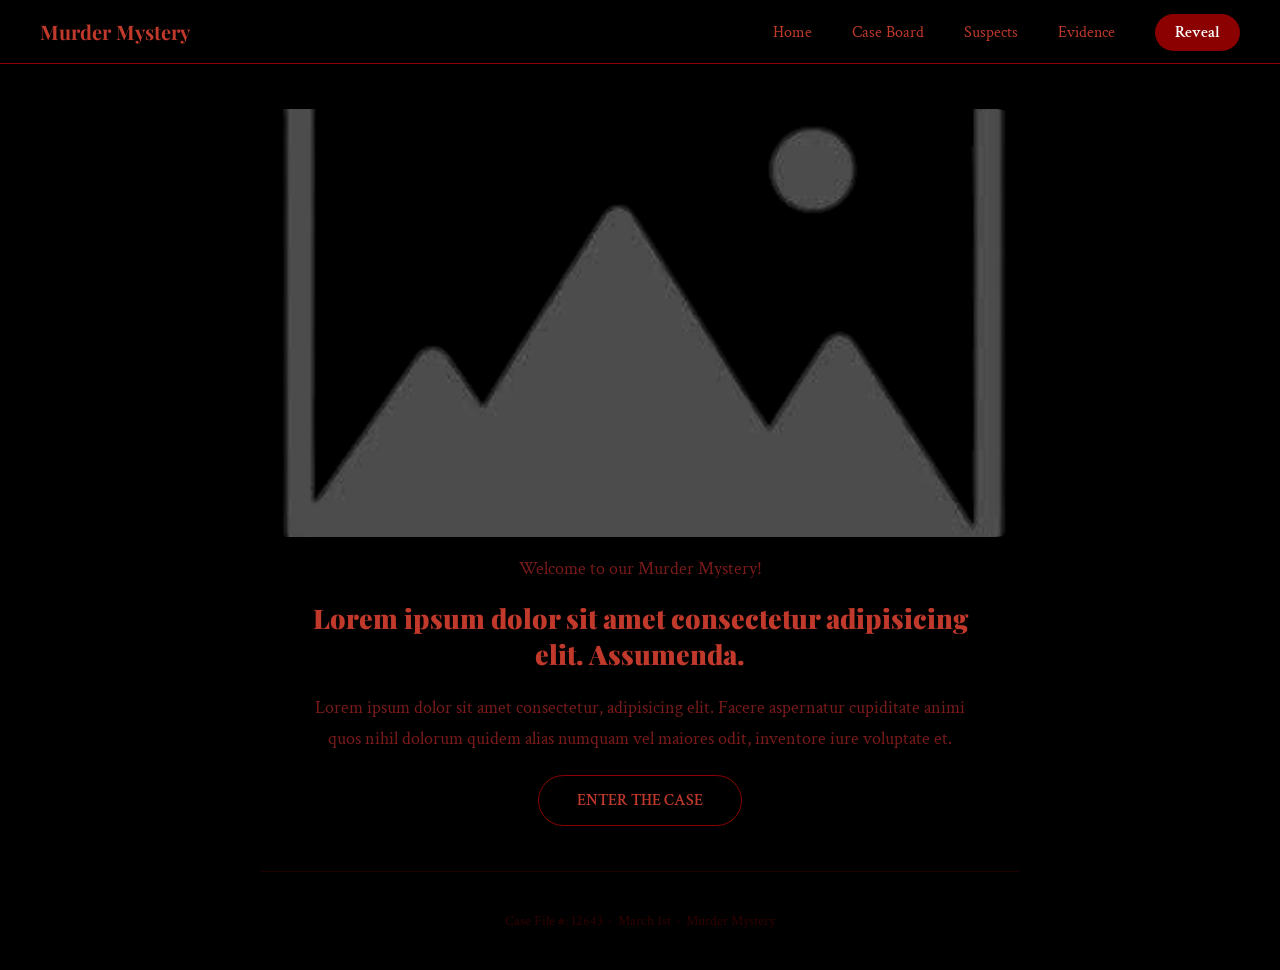
==== index.html @ e993932b "Created a homepage with CSS" ====
<!DOCTYPE html>
<html lang="en">
<head>
  <meta charset="UTF-8">
  <meta name="viewport" content="width=device-width, initial-scale=1.0">

  <link rel="preconnect" href="https://fonts.googleapis.com">
  <link rel="preconnect" href="https://fonts.gstatic.com" crossorigin>
  <link href="https://fonts.googleapis.com/css2?family=Crimson+Text:ital,wght@0,400;0,600;0,700;1,400;1,600;1,700&family=Playfair+Display:ital,wght@0,400..900;1,400..900&display=swap" rel="stylesheet">

  <link rel="stylesheet" href="https://cdnjs.cloudflare.com/ajax/libs/font-awesome/6.5.1/css/all.min.css" crossorigin="anonymous" referrerpolicy="no-referrer">

  <link rel="stylesheet" href="styles.css">
  <title>Homepage</title>
</head>
<body>
  <!--Navigation Bar-->
  <nav class="nav">
    <a href="index.html" class="nav_logo">Murder Mystery</a>

    <input type="checkbox" id="menu-toggle">

    <ul class="nav_links">
      <li><a href="index.html">Home</a></li>
      <li><a href="case-board.html">Case Board</a></li>
      <li><a href="suspects.html">Suspects</a></li>
      <li><a href="evidence.html">Evidence</a></li>
      <li><a href="reveal" class="reveal_button">Reveal</a></li>
    </ul>

    <label for="menu-toggle" class="menu-icon">
      <i class="fa-solid fa-bars" id="menu-icon"></i>
    </label>
  </nav>

  <main>
    <!--Hero Section-->
    <section class="hero">
      <div class="hero_image">
        <!--REPLACE IMAGE-->
        <img src="images/placeholder.png" alt="Placeholder Image">
      </div>
      <div class="hero_text">
        <p class="welcome">Welcome to our Murder Mystery!</p>
        <!--REPLACE WITH ATTENTION GETTER-->
        <h1>Lorem ipsum dolor sit amet consectetur adipisicing elit. Assumenda.</h1>
        <!--REPLACE WITH CASE DESCRIPTION-->
        <p class="description">Lorem ipsum dolor sit amet consectetur, adipisicing elit. Facere aspernatur cupiditate animi quos nihil dolorum quidem alias numquam vel maiores odit, inventore iure voluptate et.</p>
        <a class="enter_button" href="case-board.html">ENTER THE CASE</a>
      </div>
    </section>

    <hr class="divider">
  </main>

  <footer>
    Case File #: 12643 &nbsp;·&nbsp; March 1st  &nbsp;·&nbsp; Murder Mystery 
  </footer>
</body>
</html>
---- styles.css ----
:root{
  --bg-color: black;
  --red-accent: #8b0000;
  --red-text: #c0392b;
  --secondary-red: #7a1a1a;
  --font-display: 'Playfair Display', Georgia, serif;
  --font-body: 'Crimson Text', Georgia, serif;
}

*{
  margin: 0;
  padding: 0;
  box-sizing: border-box;
}

html{
  scroll-behavior: smooth;
}

body{
  background-color: var(--bg-color);
  font-family: var(--font-body);
  font-size: 18px;
}

/* Navigation Bar */
.nav{
  position: fixed;
  top: 0;
  left: 0;
  width: 100%;
  height: 64px;
  display: flex;
  align-items: center;
  justify-content: space-between;
  padding: 0 40px;
  background-color: var(--bg-color);
  border-bottom: 1px solid var(--red-accent);
  z-index: 100;
  cursor: pointer;
}

.nav_logo{
  font-family: var(--font-display);
  font-size: 20px;
  font-weight: 700;
  color: var(--red-text);
  text-decoration: none;
}

.nav_links{
  display: flex;
  align-items: center;
  gap: 40px;
  list-style: none;
}

.nav_links a{
  color: var(--red-text);
  font-size: 16px;
  text-decoration: none;
  transition: color 0.3s ease;
  position: relative;
}

/* When hovering over the links add a underline underneath */
.nav_links a::after{
  content: '';
  position: absolute;
  bottom: -4px;
  left: 0;
  width: 0;
  height: 1px;
  background-color: var(--red-text);
  transition: width 0.3s ease;
}

.nav_links a:hover::after{
  width: 100%;
}

.nav_links a:hover{
  color: white;
}

.reveal_button{
  background-color: var(--red-accent);
  color: white !important;
  padding: 8px 20px;
  border-radius: 50px;
  font-weight: 600;
  border: none;
}

.reveal_button::after{
  display: none;
}

.reveal_button:hover{
  background-color: var(--red-text);
  transform: scale(1.05);
}

/* Menu Toggle */
#menu-toggle{
  display: none;
}

.menu-icon{
  font-size: 32px;
  display: none;
  cursor: pointer;
}

main{
  padding-top: 64px;
}

.hero{
  display: flex;
  flex-direction: column;
  align-items: center;
  padding: 5vh 10%;
  gap: 20px;
}

.hero_image{
  display: flex;
  align-items: center;
  justify-content: center;
  width: 100%;
  max-width: 760px;
  border-radius: 24px;
  position: relative;
  overflow: hidden;
  aspect-ratio: 16 / 9;
}

.hero_image img{
  display: block;
  width: 100%;
  height: 100%;
  object-fit: cover;
}

.hero_text{
  display: flex;
  flex-direction: column;
  align-items: center;
  text-align: center;
  max-width: 680px;
  gap: 20px;
}

.welcome{
  font-family: var(--font-body);
  font-size: 18px;
  color: var(--secondary-red);
}

.hero_text h1{
  font-family: var(--font-display);
  font-weight: 900;
  color: var(--red-text);
}

.description{
  font-family: var(--font-body);
  font-size: 18px;
  color: var(--secondary-red);
  line-height: 1.75;
}

.enter_button{
  display: inline-block;
  text-decoration: none;
  padding: 14px 38px;
  color: var(--red-text);
  border: 1px solid var(--red-accent);
  border-radius: 50px;
  font-family: var(--font-body);
  font-size: 16px;
  font-weight: 600;
  cursor: pointer;
  transition: 
    background-color 0.3s ease,
    color 0.3s ease,
    transform 0.3s ease,
    box-shadow 0.3s ease;
}

@media (prefers-reduced-motion: no-preference){
  .enter_button{
    animation: pulse 2.5s infinite;
  }
}

.enter_button:hover{
  background-color: var(--red-accent);
  color: white;
  transform: scale(1.05);
  animation: none;
}

.enter_button:focus-visible{
  outline: 2px solid #ffd700;
  outline-offset: 4px;
}

.divider{
  width: 100%;
  max-width: 760px;
  margin: 0 auto;
  border: none;
  border-top: 1px solid rgba(139, 0, 0, 0.2);
}

/*Footer*/
footer{
  text-align: center;
  padding: 40px 16px;
  font-family: var(--font-body);
  font-size: 14px;
  color: rgba(139, 0, 0, 0.35);
}

/* Keyframe for pulse on enter the case button */
@keyframes pulse {
  0% {box-shadow: 0 0 0 0 rgba(139, 0, 0, 0.5);}
  70% {box-shadow: 0 0 0 12px rgba(139, 0, 0, 0);}
  100% {box-shadow: 0 0 0 0 rgba(139, 0, 0, 0);}
}

/*Mobile Responsive*/
@media (min-width: 641px) and (max-width: 1024px){
  .hero{
    padding: 48px 32px 64px;
  }
}

@media(max-width: 600px){
  .nav{
    padding: 0 20px;
  }
  
  .hero{
    padding: 40px 20px 56px;
    gap: 2.5rem;
  }
  
  .hero_text h1{
    font-size: 32px;
  }
  
  .enter_button{
    padding: 12px 29px;
    font-size: 15px;
  }
    /* Header */
  .menu-icon{
    display: block;
    color: var(--red-text);
  }

  .nav_links{
    position: absolute;
    top: 100%;
    margin-top: 16px;
    width: 100%;
    padding: 16px;
    color: white;
    display: none;
    flex-direction: column;
    text-align: center;
    background-color: rgba(0, 0, 0, 0.9);
    border-radius: 3rem;
  }

  .nav_links li{
    margin-top: 1.5rem;
    padding: 28px;
  }

  .reveal_button{              
    display: block;
  }

  #menu-toggle:checked ~ .nav_links{
    display: flex;
  }
  
  #menu-toggle:checked ~ .reveal_button{
    display: flex;
  }
}
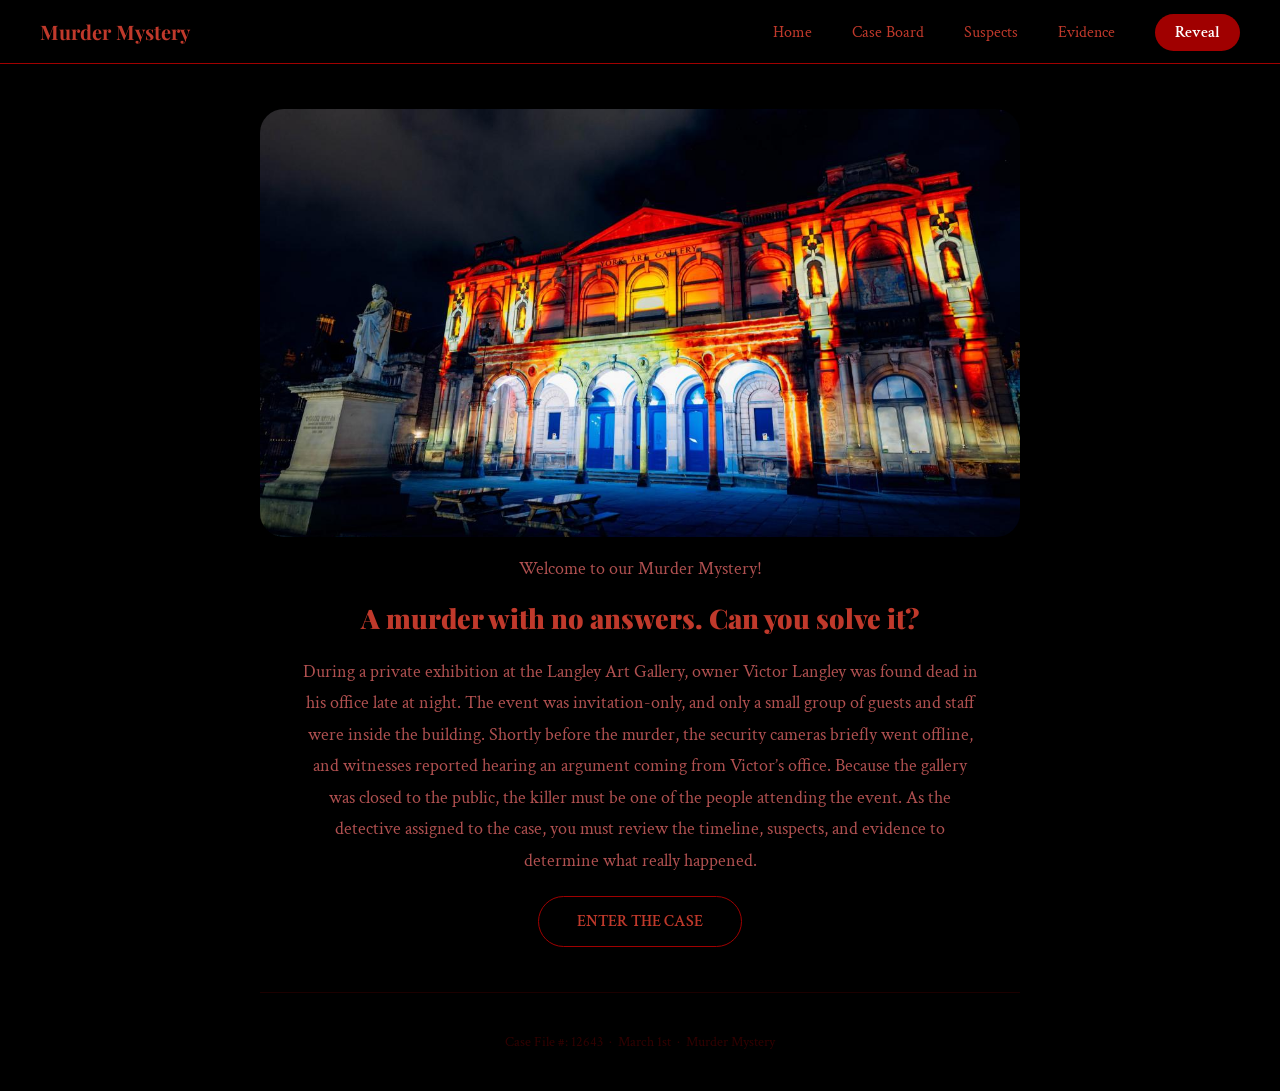
==== commit 112f09d0: "Replaced placeholder text" ====
--- a/index.html
+++ b/index.html
@@ -7,8 +7,6 @@
   <link rel="preconnect" href="https://fonts.googleapis.com">
   <link rel="preconnect" href="https://fonts.gstatic.com" crossorigin>
   <link href="https://fonts.googleapis.com/css2?family=Crimson+Text:ital,wght@0,400;0,600;0,700;1,400;1,600;1,700&family=Playfair+Display:ital,wght@0,400..900;1,400..900&display=swap" rel="stylesheet">
-
-  <link rel="stylesheet" href="https://cdnjs.cloudflare.com/ajax/libs/font-awesome/6.5.1/css/all.min.css" crossorigin="anonymous" referrerpolicy="no-referrer">
 
   <link rel="stylesheet" href="styles.css">
   <title>Homepage</title>
@@ -25,11 +23,11 @@
       <li><a href="case-board.html">Case Board</a></li>
       <li><a href="suspects.html">Suspects</a></li>
       <li><a href="evidence.html">Evidence</a></li>
-      <li><a href="reveal" class="reveal_button">Reveal</a></li>
+      <li><a href="reveal.html" class="reveal_button">Reveal</a></li>
     </ul>
 
     <label for="menu-toggle" class="menu-icon">
-      <i class="fa-solid fa-bars" id="menu-icon"></i>
+      ☰
     </label>
   </nav>
 
@@ -38,14 +36,20 @@
     <section class="hero">
       <div class="hero_image">
         <!--REPLACE IMAGE-->
-        <img src="images/placeholder.png" alt="Placeholder Image">
+        <img src="images/art-gallery.jpeg" alt="Location of Murder">
       </div>
       <div class="hero_text">
         <p class="welcome">Welcome to our Murder Mystery!</p>
-        <!--REPLACE WITH ATTENTION GETTER-->
-        <h1>Lorem ipsum dolor sit amet consectetur adipisicing elit. Assumenda.</h1>
-        <!--REPLACE WITH CASE DESCRIPTION-->
-        <p class="description">Lorem ipsum dolor sit amet consectetur, adipisicing elit. Facere aspernatur cupiditate animi quos nihil dolorum quidem alias numquam vel maiores odit, inventore iure voluptate et.</p>
+        <!--ATTENTION GETTER-->
+        <h1>A murder with no answers. Can you solve it?</h1>
+        <!--CASE DESCRIPTION-->
+        <p class="description">
+          During a private exhibition at the Langley Art Gallery, owner Victor Langley was found dead in his office late at night.
+          The event was invitation-only, and only a small group of guests and staff were inside the building.
+          Shortly before the murder, the security cameras briefly went offline, and witnesses reported hearing an argument coming from Victor’s office.
+          Because the gallery was closed to the public, the killer must be one of the people attending the event.
+          As the detective assigned to the case, you must review the timeline, suspects, and evidence to determine what really happened.
+        </p>
         <a class="enter_button" href="case-board.html">ENTER THE CASE</a>
       </div>
     </section>
--- a/styles.css
+++ b/styles.css
@@ -1,10 +1,11 @@
 :root{
   --bg-color: black;
-  --red-accent: #8b0000;
+  --red-accent: #a00000;
   --red-text: #c0392b;
-  --secondary-red: #7a1a1a;
+  --secondary-red: #b05050;
   --font-display: 'Playfair Display', Georgia, serif;
   --font-body: 'Crimson Text', Georgia, serif;
+  --nav-height: 64px;
 }
 
 *{
@@ -29,7 +30,7 @@
   top: 0;
   left: 0;
   width: 100%;
-  height: 64px;
+  height: var(--nav-height);
   display: flex;
   align-items: center;
   justify-content: space-between;
@@ -61,6 +62,11 @@
   text-decoration: none;
   transition: color 0.3s ease;
   position: relative;
+}
+
+.nav_links a:focus-visible{
+  outline: 2px solid #ffd700;
+  outline-offset: 4px;
 }
 
 /* When hovering over the links add a underline underneath */
@@ -113,7 +119,7 @@
 }
 
 main{
-  padding-top: 64px;
+  padding-top: var(--nav-height);
 }
 
 .hero{
@@ -189,12 +195,6 @@
     box-shadow 0.3s ease;
 }
 
-@media (prefers-reduced-motion: no-preference){
-  .enter_button{
-    animation: pulse 2.5s infinite;
-  }
-}
-
 .enter_button:hover{
   background-color: var(--red-accent);
   color: white;
@@ -215,7 +215,7 @@
   border-top: 1px solid rgba(139, 0, 0, 0.2);
 }
 
-/*Footer*/
+/* Footer */
 footer{
   text-align: center;
   padding: 40px 16px;
@@ -231,10 +231,40 @@
   100% {box-shadow: 0 0 0 0 rgba(139, 0, 0, 0);}
 }
 
-/*Mobile Responsive*/
+/* Reduced motion */
+@media (prefers-reduced-motion: no-preference){
+  .enter_button{
+    animation: pulse 2.5s infinite;
+  }
+
+  .critical{
+    animation: pulse 2.5s infinite;
+  }
+}
+
+@media (prefers-reduced-motion: reduce) {
+  .enter_button{
+    animation: none;
+  }
+
+  .critical{
+    animation: none;
+  }
+}
+
+/* Responsive Styling*/
 @media (min-width: 641px) and (max-width: 1024px){
   .hero{
-    padding: 48px 32px 64px;
+    padding: 48px 20px 64px 20px;
+  }
+  
+  .hero_image{
+    max-width: 700px;
+    margin: 0 auto;
+  }  
+
+  .nav_links{
+    gap: 20px;
   }
 }
 
@@ -267,18 +297,14 @@
     top: 100%;
     margin-top: 16px;
     width: 100%;
-    padding: 16px;
+    padding: 12px 0;
     color: white;
     display: none;
     flex-direction: column;
     text-align: center;
     background-color: rgba(0, 0, 0, 0.9);
     border-radius: 3rem;
-  }
-
-  .nav_links li{
-    margin-top: 1.5rem;
-    padding: 28px;
+    gap: 20px;
   }
 
   .reveal_button{              
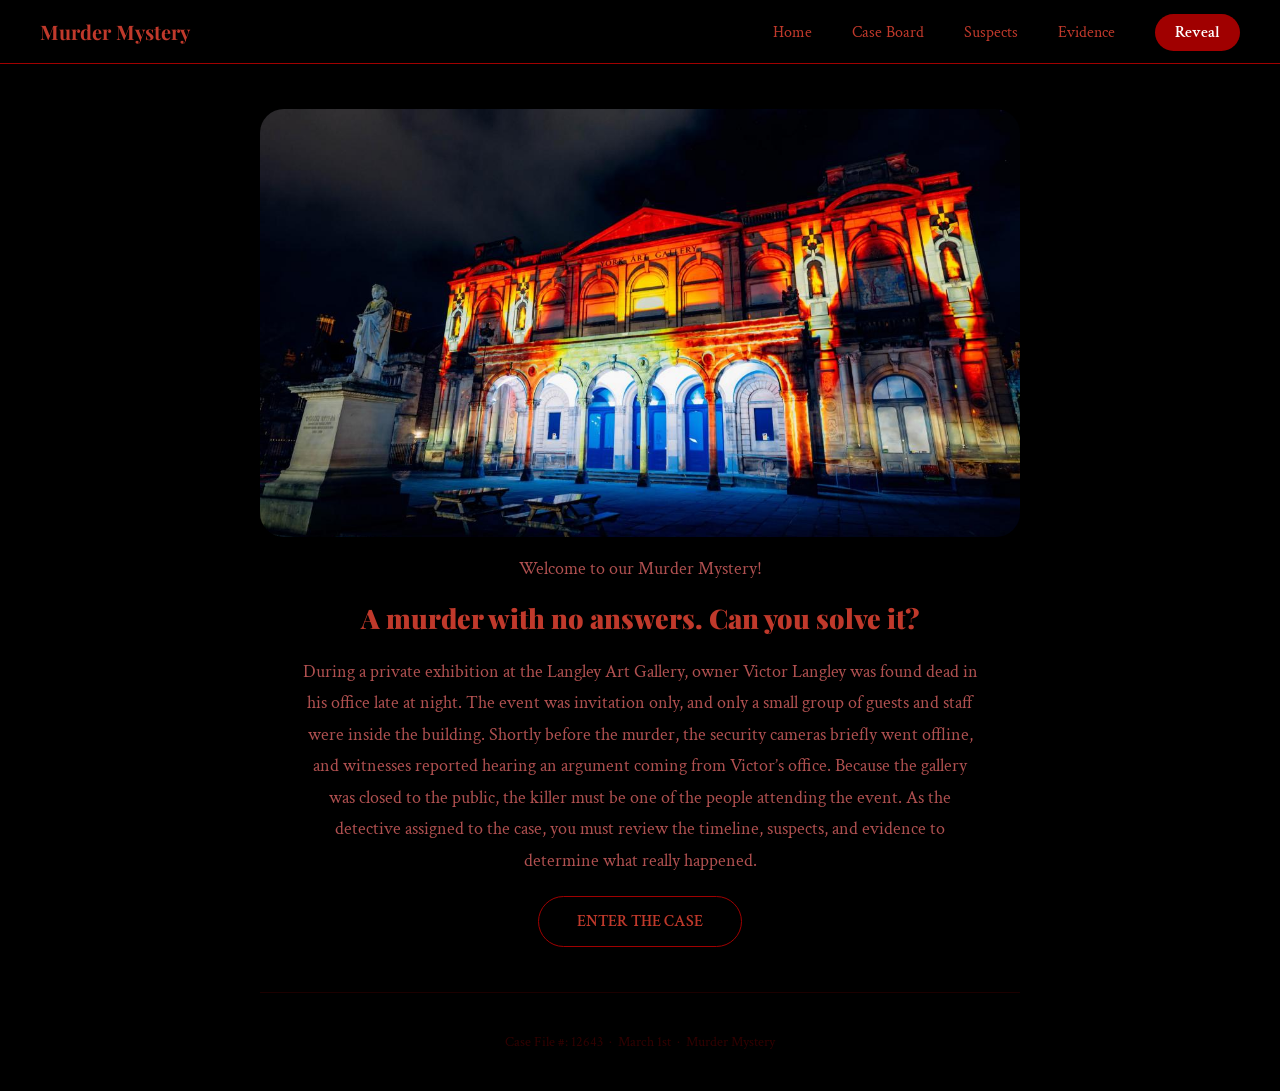
==== commit 79c865c5: "Fixed storyline text" ====
--- a/index.html
+++ b/index.html
@@ -45,7 +45,7 @@
         <!--CASE DESCRIPTION-->
         <p class="description">
           During a private exhibition at the Langley Art Gallery, owner Victor Langley was found dead in his office late at night.
-          The event was invitation-only, and only a small group of guests and staff were inside the building.
+          The event was invitation only, and only a small group of guests and staff were inside the building.
           Shortly before the murder, the security cameras briefly went offline, and witnesses reported hearing an argument coming from Victor’s office.
           Because the gallery was closed to the public, the killer must be one of the people attending the event.
           As the detective assigned to the case, you must review the timeline, suspects, and evidence to determine what really happened.
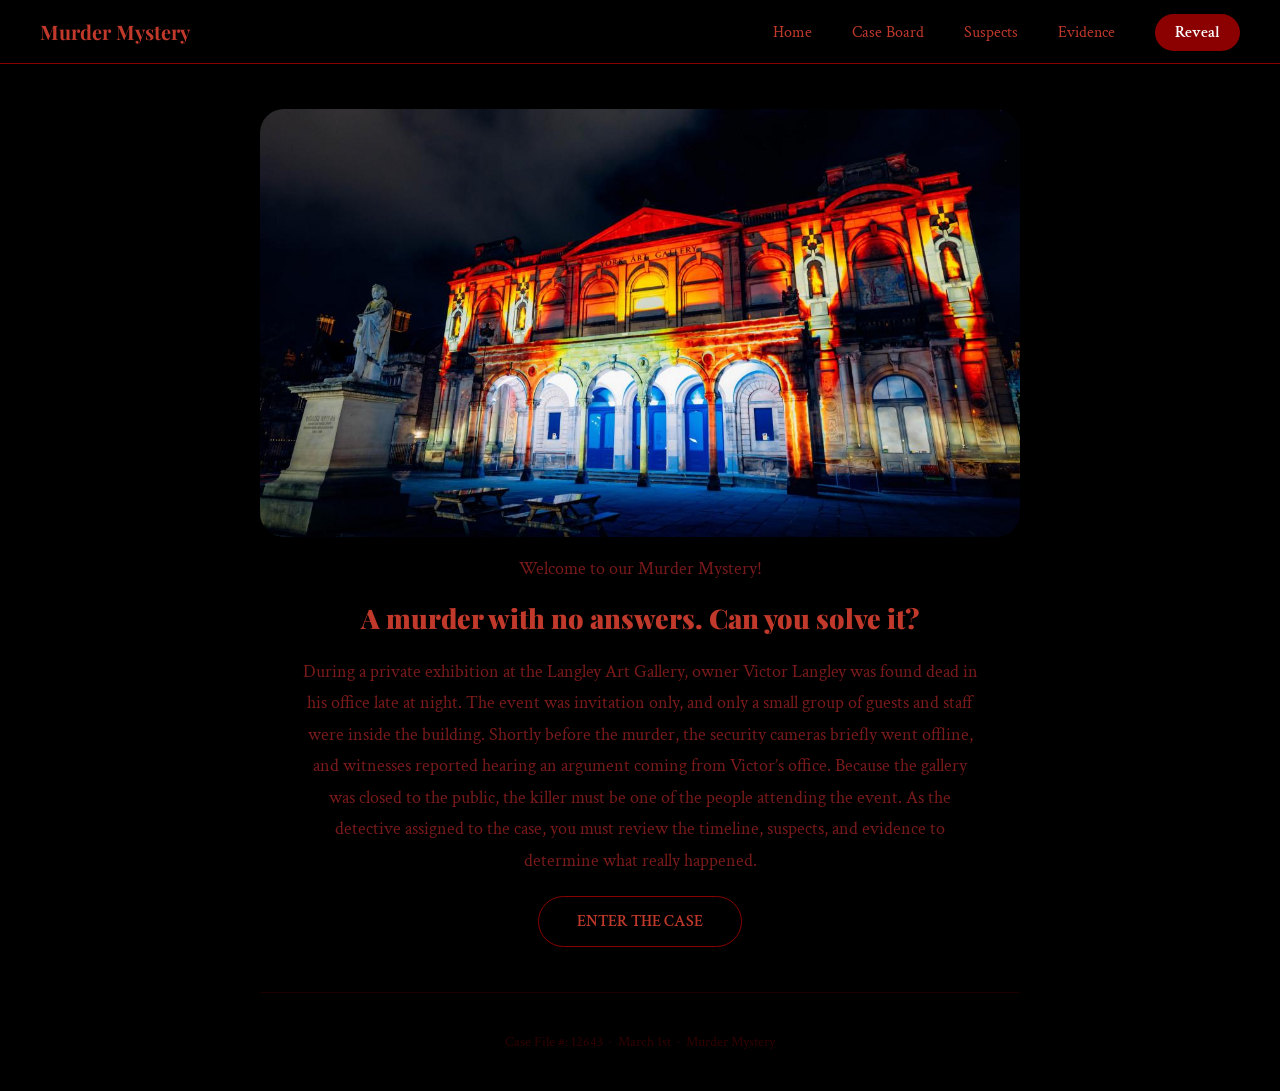
==== commit 6618c31a: "Merge pull request #4 from liyaso/feature/case-board Adds the Case Board Page" ====
--- a/styles.css
+++ b/styles.css
@@ -1,8 +1,8 @@
 :root{
   --bg-color: black;
-  --red-accent: #a00000;
+  --red-accent: #8b0000;
   --red-text: #c0392b;
-  --secondary-red: #b05050;
+  --secondary-red: #7a1a1a;
   --font-display: 'Playfair Display', Georgia, serif;
   --font-body: 'Crimson Text', Georgia, serif;
   --nav-height: 64px;
@@ -62,11 +62,6 @@
   text-decoration: none;
   transition: color 0.3s ease;
   position: relative;
-}
-
-.nav_links a:focus-visible{
-  outline: 2px solid #ffd700;
-  outline-offset: 4px;
 }
 
 /* When hovering over the links add a underline underneath */
@@ -195,6 +190,12 @@
     box-shadow 0.3s ease;
 }
 
+@media (prefers-reduced-motion: no-preference){
+  .enter_button{
+    animation: pulse 2.5s infinite;
+  }
+}
+
 .enter_button:hover{
   background-color: var(--red-accent);
   color: white;
@@ -231,28 +232,8 @@
   100% {box-shadow: 0 0 0 0 rgba(139, 0, 0, 0);}
 }
 
-/* Reduced motion */
-@media (prefers-reduced-motion: no-preference){
-  .enter_button{
-    animation: pulse 2.5s infinite;
-  }
-
-  .critical{
-    animation: pulse 2.5s infinite;
-  }
-}
-
-@media (prefers-reduced-motion: reduce) {
-  .enter_button{
-    animation: none;
-  }
-
-  .critical{
-    animation: none;
-  }
-}
-
-/* Responsive Styling*/
+/* Mobile Responsive */
+
 @media (min-width: 641px) and (max-width: 1024px){
   .hero{
     padding: 48px 20px 64px 20px;
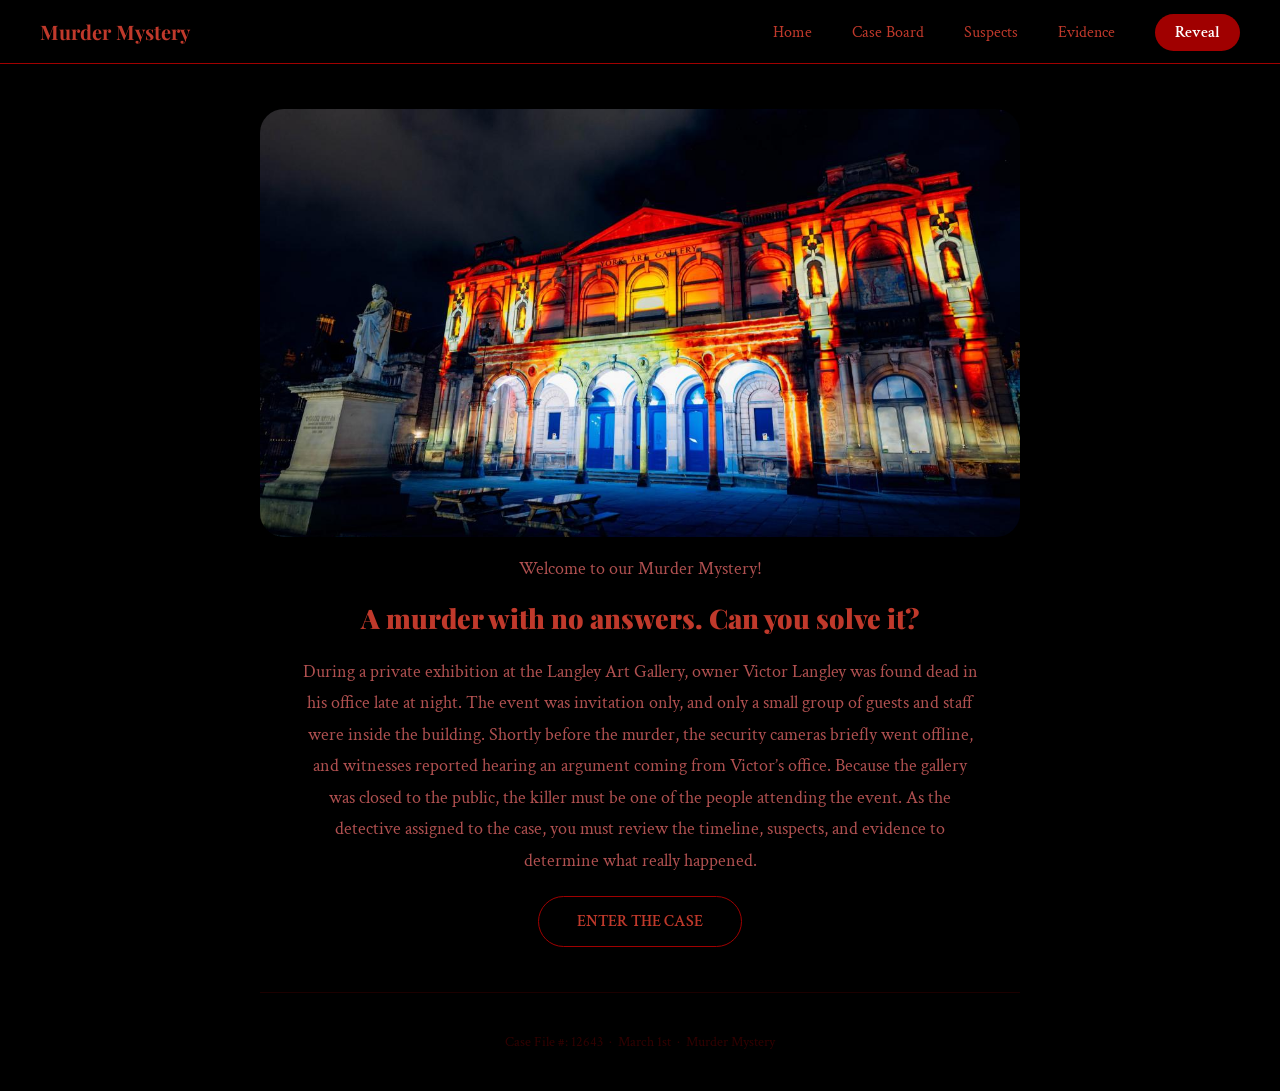
==== commit 89f6e5c4: "Merge pull request #5 from liyaso/feature/reveal Feature/reveal" ====
--- a/index.html
+++ b/index.html
@@ -35,8 +35,8 @@
     <!--Hero Section-->
     <section class="hero">
       <div class="hero_image">
-        <!--REPLACE IMAGE-->
-        <img src="images/art-gallery.jpeg" alt="Location of Murder">
+        <!--IMAGE-->
+        <img src="images/art-gallery.jpeg" alt="Placeholder Image">
       </div>
       <div class="hero_text">
         <p class="welcome">Welcome to our Murder Mystery!</p>
--- a/styles.css
+++ b/styles.css
@@ -1,8 +1,8 @@
 :root{
   --bg-color: black;
-  --red-accent: #8b0000;
+  --red-accent: #a00000;
   --red-text: #c0392b;
-  --secondary-red: #7a1a1a;
+  --secondary-red: #b05050;
   --font-display: 'Playfair Display', Georgia, serif;
   --font-body: 'Crimson Text', Georgia, serif;
   --nav-height: 64px;
@@ -62,6 +62,11 @@
   text-decoration: none;
   transition: color 0.3s ease;
   position: relative;
+}
+
+.nav_links a:focus-visible{
+  outline: 2px solid #ffd700;
+  outline-offset: 4px;
 }
 
 /* When hovering over the links add a underline underneath */
@@ -190,12 +195,6 @@
     box-shadow 0.3s ease;
 }
 
-@media (prefers-reduced-motion: no-preference){
-  .enter_button{
-    animation: pulse 2.5s infinite;
-  }
-}
-
 .enter_button:hover{
   background-color: var(--red-accent);
   color: white;
@@ -232,8 +231,28 @@
   100% {box-shadow: 0 0 0 0 rgba(139, 0, 0, 0);}
 }
 
-/* Mobile Responsive */
-
+/* Reduced motion */
+@media (prefers-reduced-motion: no-preference){
+  .enter_button{
+    animation: pulse 2.5s infinite;
+  }
+
+  .critical{
+    animation: pulse 2.5s infinite;
+  }
+}
+
+@media (prefers-reduced-motion: reduce) {
+  .enter_button{
+    animation: none;
+  }
+
+  .critical{
+    animation: none;
+  }
+}
+
+/* Responsive Styling*/
 @media (min-width: 641px) and (max-width: 1024px){
   .hero{
     padding: 48px 20px 64px 20px;
